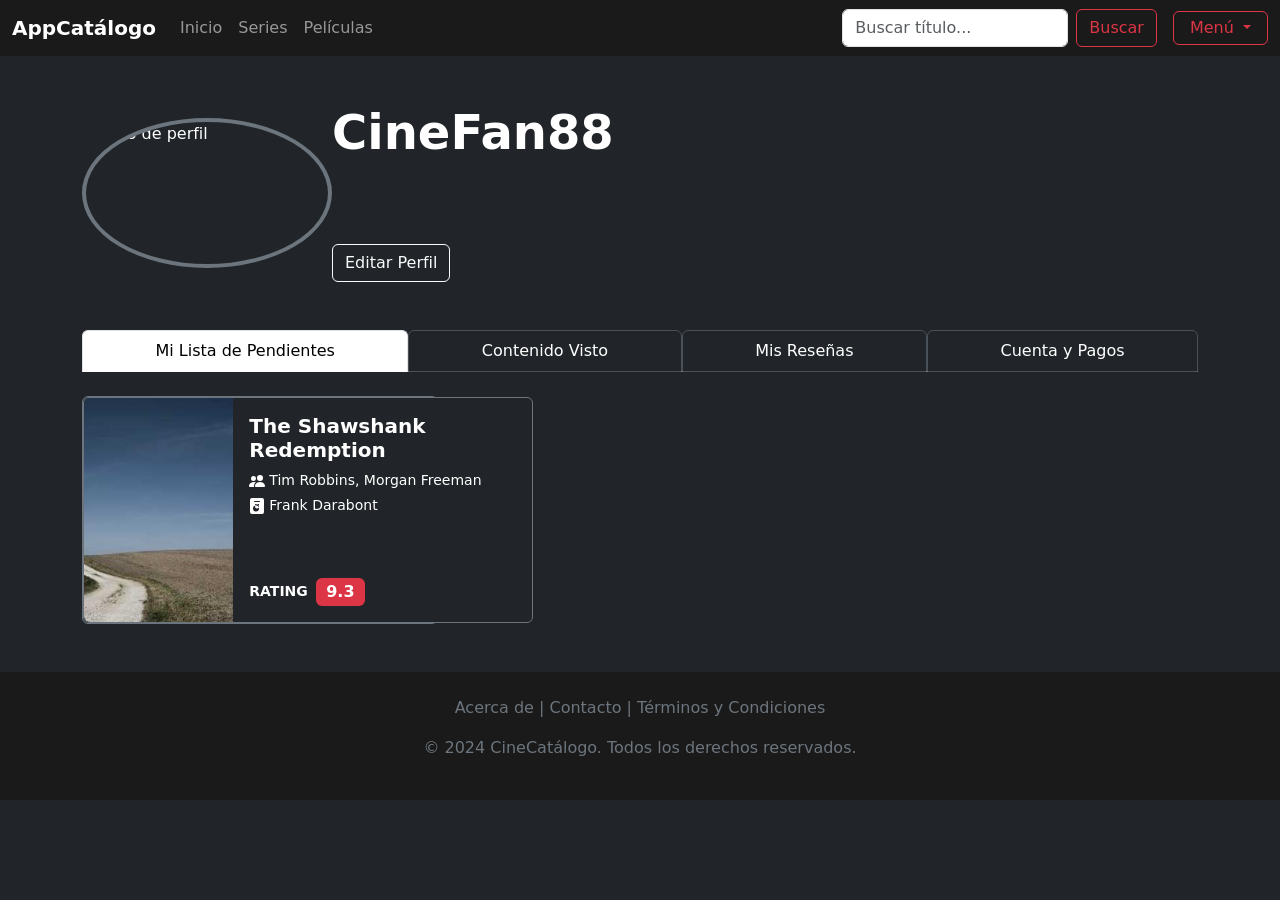
==== usuario.html @ ce1acd7e "fix some issues" ====
<!DOCTYPE html>
<html lang="es">
<head>
    <meta charset="UTF-8">
    <meta name="viewport" content="width=device-width, initial-scale=1.0">
    <title>Mi Perfil - AppCatálogo</title>
    <!-- CSS de Bootstrap 5 y Bootstrap Icons -->
    <link href="https://cdn.jsdelivr.net/npm/bootstrap@5.3.2/dist/css/bootstrap.min.css" rel="stylesheet">
    <link rel="stylesheet" href="https://cdn.jsdelivr.net/npm/bootstrap-icons@1.11.3/font/bootstrap-icons.min.css">
        <style>
        /* Estilo para las pestañas de perfil */
        .nav-tabs .nav-link {
            color: white; /* Texto blanco para pestañas inactivas */
            border-color: #495057; /* Borde gris oscuro */
        }

        /* Estilo para la pestaña activa y al pasar el cursor (hover) */
        .nav-tabs .nav-link.active,
        .nav-tabs .nav-link:hover {
            color: black; /* Texto negro para la pestaña activa o en hover */
            background-color: white; /* Fondo blanco */
            border-color: #dee2e6 #dee2e6 #fff;
        }
    </style>
</head>

<body class="bg-dark text-white">
    <!-- =============================================== -->
    <!-- 1. BARRA DE NAVEGACIÓN (IDÉNTICA AL HOME)       -->
    <!-- =============================================== -->
    <nav class="navbar navbar-expand-lg navbar-dark" style="background-color: #1a1a1a;">
        <div class="container-fluid">
            <a class="navbar-brand fw-bold" href="home.html">AppCatálogo</a>
            <button class="navbar-toggler" type="button" data-bs-toggle="collapse" data-bs-target="#navbarNav">
                <span class="navbar-toggler-icon"></span>
            </button>
            <div class="collapse navbar-collapse" id="navbarNav">
                <ul class="navbar-nav me-auto mb-2 mb-lg-0">
                    <li class="nav-item">
                        <a class="nav-link" href="home.html">Inicio</a>
                    </li>
                    <li class="nav-item">
                        <a class="nav-link" href="#">Series</a>
                    </li>
                    <li class="nav-item">
                        <a class="nav-link" href="#">Películas</a>
                    </li>
                </ul>
                <form class="d-flex" role="search">
                    <input class="form-control me-2" type="search" placeholder="Buscar título..." aria-label="Buscar">
                    <button class="btn btn-outline-danger" type="submit">Buscar</button>
                </form>
                <ul class="navbar-nav ms-lg-3">
                    <li class="nav-item dropdown">
                        <a class="btn btn-outline-danger dropdown-toggle py-1 px-3" href="#" role="button" data-bs-toggle="dropdown" aria-expanded="false">
                            Menú
                        </a>
                        <div class="dropdown-menu dropdown-menu-end bg-dark border-secondary p-2" style="min-width: 250px;">
                            <div class="px-2 py-2">
                                <div class="d-flex align-items-center">
                                    <img src="cover/user.png" class="rounded-circle me-3" alt="Foto de perfil" style="width: 50px; height: 50px;">
                                    <div>
                                        <div class="fw-bold text-white">CineFan88</div>
                                        <div class="small text-muted">cinefan@email.com</div>
                                    </div>
                                </div>
                            </div>
                            <div><hr class="dropdown-divider border-secondary"></div>
                            <div class="px-2 py-1">
                                <a href="user-profile.html" class="btn btn-danger w-100">Ver Perfil</a>
                            </div>
                            <div>
                                <a class="dropdown-item text-white text-center" href="#">Cerrar Sesión</a>
                            </div>
                        </div>
                    </li>
                </ul>
            </div>
        </div>
    </nav>

    <!-- =============================================== -->
    <!-- 2. CONTENIDO PRINCIPAL DEL PERFIL               -->
    <!-- =============================================== -->
    <main class="container my-5">

        <!-- ENCABEZADO DEL PERFIL -->
        <!-- Consulta: db.users.findOne({_id: ...}) para obtener los datos de este bloque. -->
        <header class="d-flex align-items-center mb-5">
            <img src="cover/user.png" class="rounded-circle border border-4 border-secondary " alt="Foto de perfil" style="width: 250px; height: 150px;">
            <div>
                <h1 class="display-5 fw-bold">CineFan88</h1>
                <p class="text-muted fs-5 mb-1">cinefan@email.com</p>
                <p class="text-muted">Miembro desde: 15 de Enero, 2022</p>
                <button class="btn btn-outline-light">Editar Perfil</button>
            </div>
        </header>

    
<!-- SISTEMA DE PESTAÑAS PARA ORGANIZAR EL CONTENIDO -->
        <ul class="nav nav-tabs nav-fill mb-4" id="profileTabs" role="tablist">
            <li class="nav-item" role="presentation">
                <button class="nav-link active" id="watchlist-tab" data-bs-toggle="tab" data-bs-target="#watchlist-pane" type="button" role="tab">Mi Lista de Pendientes</button>
            </li>
            <li class="nav-item" role="presentation">
                <button class="nav-link" id="watched-tab" data-bs-toggle="tab" data-bs-target="#watched-pane" type="button" role="tab">Contenido Visto</button>
            </li>
            <li class="nav-item" role="presentation">
                <button class="nav-link" id="reviews-tab" data-bs-toggle="tab" data-bs-target="#reviews-pane" type="button" role="tab">Mis Reseñas</button>
            </li>
            <li class="nav-item" role="presentation">
                <button class="nav-link" id="payment-tab" data-bs-toggle="tab" data-bs-target="#payment-pane" type="button" role="tab">Cuenta y Pagos</button>
            </li>
        </ul>

  

        <!-- CONTENIDO DE LAS PESTAÑAS -->
        <div class="tab-content" id="profileTabsContent">

            <!-- Pestaña 1: Mi Lista de Pendientes -->
            <!-- Consulta: db.media.find({_id: { $in: user.watchlist }}) -->
            <div class="tab-pane fade show active" id="watchlist-pane" role="tabpanel">
                <div class="row row-cols-1 row-cols-md-2 row-cols-lg-3 g-4">
                    <!-- Ejemplo de item en la lista (se generaría un bucle aquí) -->
                    <div class="col">
                        <div class="card border-secondary bg-dark text-white h-100">
                         <div class="card border-secondary me-3 bg-dark text-white" style="min-width: 450px; max-width: 450px;">
                            <div class="row g-0">
                                <div class="col-md-4">
                                    <a href="#"><img src="cover/image0.jpg" class="img-fluid rounded-start h-100" alt="Póster de The Shawshank Redemption"></a>
                                </div>
                                <div class="col-md-8">
                                    <div class="card-body d-flex flex-column h-100 p-3">
                                        <h5 class="card-title fw-bold">The Shawshank Redemption</h5>
                                        <p class="card-text small text-truncate mb-1"><svg xmlns="http://www.w3.org/2000/svg" width="16" height="16" fill="currentColor" class="bi bi-people-fill me-1" viewBox="0 0 16 16"><path d="M7 14s-1 0-1-1 1-4 5-4 5 3 5 4-1 1-1 1zm4-6a3 3 0 1 0 0-6 3 3 0 0 0 0 6m-5.784 6A2.238 2.238 0 0 1 5 13c0-1.355.68-2.75 1.936-3.72A6.325 6.325 0 0 0 5 9c-4 0-5 3-5 4s1 1 1 1zM4.5 8a2.5 2.5 0 1 0 0-5 2.5 2.5 0 0 0 0 5"/></svg>Tim Robbins, Morgan Freeman</p>
                                        <p class="card-text small text-truncate mb-3"><svg xmlns="http://www.w3.org/2000/svg" width="16" height="16" fill="currentColor" class="bi bi-person-video2 me-1" viewBox="0 0 16 16"><path d="M10 9.055a.5.5 0 0 0 .5.5h4a.5.5 0 0 0 .5-.5v-4a.5.5 0 0 0-.5-.5h-4a.5.5 0 0 0-.5.5z"/><path d="M3 0a2 2 0 0 0-2 2v12a2 2 0 0 0 2 2h10a2 2 0 0 0 2-2V2a2 2 0 0 0-2-2zm2.5 4a.5.5 0 0 1 0-1h5a.5.5 0 0 1 0 1zm.5 2.5a.5.5 0 0 1 .5-.5h4a.5.5 0 0 1 0 1h-4a.5.5 0 0 1-.5-.5m-2 4a3 3 0 1 1 6 0 3 3 0 0 1-6 0m2-2a2 2 0 1 1 4 0 2 2 0 0 1-4 0"/></svg>Frank Darabont</p>
                                        <div class="d-flex align-items-center mt-auto">
                                            <span class="text-white small fw-bold me-2">RATING</span>
                                            <span class="badge bg-danger fs-6">9.3</span>
                                            </div>
                                        </div>
                                    </div>
                                </div>
                            </div>
                        </div>
                    </div>
                    <!-- Fin del item de ejemplo -->
                    <!-- ... más items ... -->
                </div>
            </div>

            <!-- Pestaña 2: Contenido Visto (con sub-pestañas) -->
            <!-- Consulta: db.media.find({_id: { $in: user.watched_list }}) y luego se filtra por 'type' -->
            <div class="tab-pane fade" id="watched-pane" role="tabpanel">
                <ul class="nav nav-pills mb-3" id="watchedSubTabs" role="tablist">
                    <li class="nav-item" role="presentation">
                        <button class="nav-link active" data-bs-toggle="pill" data-bs-target="#watched-movies" type="button">Películas Vistas</button>
                    </li>
                    <li class="nav-item" role="presentation">
                        <button class="nav-link" data-bs-toggle="pill" data-bs-target="#watched-series" type="button">Series Vistas</button>
                    </li>
                </ul>
                <div class="tab-content">
                    <div class="tab-pane fade show active" id="watched-movies">
                    <div class="d-flex flex-nowrap overflow-auto pb-3">
                        <!-- Card 1 -->
                        <div class="card border-secondary me-3 bg-dark text-white" style="min-width: 450px; max-width: 450px;">
                            <div class="row g-0">
                                <div class="col-md-4">
                                    <a href="#"><img src="cover/image0.jpg" class="img-fluid rounded-start h-100" alt="Póster de The Shawshank Redemption"></a>
                                </div>
                                <div class="col-md-8">
                                    <div class="card-body d-flex flex-column h-100 p-3">
                                        <h5 class="card-title fw-bold">The Shawshank Redemption</h5>
                                        <p class="card-text small text-truncate mb-1"><svg xmlns="http://www.w3.org/2000/svg" width="16" height="16" fill="currentColor" class="bi bi-people-fill me-1" viewBox="0 0 16 16"><path d="M7 14s-1 0-1-1 1-4 5-4 5 3 5 4-1 1-1 1zm4-6a3 3 0 1 0 0-6 3 3 0 0 0 0 6m-5.784 6A2.238 2.238 0 0 1 5 13c0-1.355.68-2.75 1.936-3.72A6.325 6.325 0 0 0 5 9c-4 0-5 3-5 4s1 1 1 1zM4.5 8a2.5 2.5 0 1 0 0-5 2.5 2.5 0 0 0 0 5"/></svg>Tim Robbins, Morgan Freeman</p>
                                        <p class="card-text small text-truncate mb-3"><svg xmlns="http://www.w3.org/2000/svg" width="16" height="16" fill="currentColor" class="bi bi-person-video2 me-1" viewBox="0 0 16 16"><path d="M10 9.055a.5.5 0 0 0 .5.5h4a.5.5 0 0 0 .5-.5v-4a.5.5 0 0 0-.5-.5h-4a.5.5 0 0 0-.5.5z"/><path d="M3 0a2 2 0 0 0-2 2v12a2 2 0 0 0 2 2h10a2 2 0 0 0 2-2V2a2 2 0 0 0-2-2zm2.5 4a.5.5 0 0 1 0-1h5a.5.5 0 0 1 0 1zm.5 2.5a.5.5 0 0 1 .5-.5h4a.5.5 0 0 1 0 1h-4a.5.5 0 0 1-.5-.5m-2 4a3 3 0 1 1 6 0 3 3 0 0 1-6 0m2-2a2 2 0 1 1 4 0 2 2 0 0 1-4 0"/></svg>Frank Darabont</p>
                                        <div class="d-flex align-items-center mt-auto">
                                            <span class="text-white small fw-bold me-2">RATING</span>
                                            <span class="badge bg-danger fs-6">9.3</span>
                                        </div>
                                    </div>
                                </div>
                            </div>
                        </div>

                        <!-- Card 2 -->
                        <div class="card border-secondary me-3 bg-dark text-white" style="min-width: 450px; max-width: 450px;">
                            <div class="row g-0">
                                <div class="col-md-4">
                                    <a href="#"><img src="cover/image1.jpg" class="img-fluid rounded-start h-100" alt="Póster de The Godfather"></a>
                                </div>
                                <div class="col-md-8">
                                    <div class="card-body d-flex flex-column h-100 p-3">
                                        <h5 class="card-title fw-bold">The Godfather</h5>
                                        <p class="card-text small text-truncate mb-1"><svg xmlns="http://www.w3.org/2000/svg" width="16" height="16" fill="currentColor" class="bi bi-people-fill me-1" viewBox="0 0 16 16"><path d="M7 14s-1 0-1-1 1-4 5-4 5 3 5 4-1 1-1 1zm4-6a3 3 0 1 0 0-6 3 3 0 0 0 0 6m-5.784 6A2.238 2.238 0 0 1 5 13c0-1.355.68-2.75 1.936-3.72A6.325 6.325 0 0 0 5 9c-4 0-5 3-5 4s1 1 1 1zM4.5 8a2.5 2.5 0 1 0 0-5 2.5 2.5 0 0 0 0 5"/></svg>Marlon Brando, Al Pacino</p>
                                        <p class="card-text small text-truncate mb-3"><svg xmlns="http://www.w3.org/2000/svg" width="16" height="16" fill="currentColor" class="bi bi-person-video2 me-1" viewBox="0 0 16 16"><path d="M10 9.055a.5.5 0 0 0 .5.5h4a.5.5 0 0 0 .5-.5v-4a.5.5 0 0 0-.5-.5h-4a.5.5 0 0 0-.5.5z"/><path d="M3 0a2 2 0 0 0-2 2v12a2 2 0 0 0 2 2h10a2 2 0 0 0 2-2V2a2 2 0 0 0-2-2zm2.5 4a.5.5 0 0 1 0-1h5a.5.5 0 0 1 0 1zm.5 2.5a.5.5 0 0 1 .5-.5h4a.5.5 0 0 1 0 1h-4a.5.5 0 0 1-.5-.5m-2 4a3 3 0 1 1 6 0 3 3 0 0 1-6 0m2-2a2 2 0 1 1 4 0 2 2 0 0 1-4 0"/></svg>Francis Ford Coppola</p>
                                        <div class="d-flex align-items-center mt-auto">
                                            <span class="text-white small fw-bold me-2">RATING</span>
                                            <span class="badge bg-danger fs-6">9.2</span>
                                        </div>
                                    </div>
                                </div>
                            </div>
                        </div>
                    </div>
                    </div>
                    <div class="tab-pane fade" id="watched-series">
                        <div class="d-flex flex-nowrap overflow-auto pb-3">
                            <!-- Card 1 -->
                            <div class="card border-secondary me-3 bg-dark text-white" style="min-width: 450px; max-width: 450px;">
                                <div class="row g-0">
                                    <div class="col-md-4">
                                        <a href="#"><img src="cover/image0.jpg" class="img-fluid rounded-start h-100" alt="Póster de The Shawshank Redemption"></a>
                                    </div>
                                    <div class="col-md-8">
                                        <div class="card-body d-flex flex-column h-100 p-3">
                                            <h5 class="card-title fw-bold">The Shawshank Redemption</h5>
                                            <p class="card-text small text-truncate mb-1"><svg xmlns="http://www.w3.org/2000/svg" width="16" height="16" fill="currentColor" class="bi bi-people-fill me-1" viewBox="0 0 16 16"><path d="M7 14s-1 0-1-1 1-4 5-4 5 3 5 4-1 1-1 1zm4-6a3 3 0 1 0 0-6 3 3 0 0 0 0 6m-5.784 6A2.238 2.238 0 0 1 5 13c0-1.355.68-2.75 1.936-3.72A6.325 6.325 0 0 0 5 9c-4 0-5 3-5 4s1 1 1 1zM4.5 8a2.5 2.5 0 1 0 0-5 2.5 2.5 0 0 0 0 5"/></svg>Tim Robbins, Morgan Freeman</p>
                                            <p class="card-text small text-truncate mb-3"><svg xmlns="http://www.w3.org/2000/svg" width="16" height="16" fill="currentColor" class="bi bi-person-video2 me-1" viewBox="0 0 16 16"><path d="M10 9.055a.5.5 0 0 0 .5.5h4a.5.5 0 0 0 .5-.5v-4a.5.5 0 0 0-.5-.5h-4a.5.5 0 0 0-.5.5z"/><path d="M3 0a2 2 0 0 0-2 2v12a2 2 0 0 0 2 2h10a2 2 0 0 0 2-2V2a2 2 0 0 0-2-2zm2.5 4a.5.5 0 0 1 0-1h5a.5.5 0 0 1 0 1zm.5 2.5a.5.5 0 0 1 .5-.5h4a.5.5 0 0 1 0 1h-4a.5.5 0 0 1-.5-.5m-2 4a3 3 0 1 1 6 0 3 3 0 0 1-6 0m2-2a2 2 0 1 1 4 0 2 2 0 0 1-4 0"/></svg>Frank Darabont</p>
                                            <div class="d-flex align-items-center mt-auto">
                                                <span class="text-white small fw-bold me-2">RATING</span>
                                                <span class="badge bg-danger fs-6">9.3</span>
                                            </div>
                                        </div>
                                    </div>
                                </div>
                            </div>

                            <!-- Card 2 -->
                            <div class="card border-secondary me-3 bg-dark text-white" style="min-width: 450px; max-width: 450px;">
                                <div class="row g-0">
                                    <div class="col-md-4">
                                        <a href="#"><img src="cover/image1.jpg" class="img-fluid rounded-start h-100" alt="Póster de The Godfather"></a>
                                    </div>
                                    <div class="col-md-8">
                                        <div class="card-body d-flex flex-column h-100 p-3">
                                            <h5 class="card-title fw-bold">The Godfather</h5>
                                            <p class="card-text small text-truncate mb-1"><svg xmlns="http://www.w3.org/2000/svg" width="16" height="16" fill="currentColor" class="bi bi-people-fill me-1" viewBox="0 0 16 16"><path d="M7 14s-1 0-1-1 1-4 5-4 5 3 5 4-1 1-1 1zm4-6a3 3 0 1 0 0-6 3 3 0 0 0 0 6m-5.784 6A2.238 2.238 0 0 1 5 13c0-1.355.68-2.75 1.936-3.72A6.325 6.325 0 0 0 5 9c-4 0-5 3-5 4s1 1 1 1zM4.5 8a2.5 2.5 0 1 0 0-5 2.5 2.5 0 0 0 0 5"/></svg>Marlon Brando, Al Pacino</p>
                                            <p class="card-text small text-truncate mb-3"><svg xmlns="http://www.w3.org/2000/svg" width="16" height="16" fill="currentColor" class="bi bi-person-video2 me-1" viewBox="0 0 16 16"><path d="M10 9.055a.5.5 0 0 0 .5.5h4a.5.5 0 0 0 .5-.5v-4a.5.5 0 0 0-.5-.5h-4a.5.5 0 0 0-.5.5z"/><path d="M3 0a2 2 0 0 0-2 2v12a2 2 0 0 0 2 2h10a2 2 0 0 0 2-2V2a2 2 0 0 0-2-2zm2.5 4a.5.5 0 0 1 0-1h5a.5.5 0 0 1 0 1zm.5 2.5a.5.5 0 0 1 .5-.5h4a.5.5 0 0 1 0 1h-4a.5.5 0 0 1-.5-.5m-2 4a3 3 0 1 1 6 0 3 3 0 0 1-6 0m2-2a2 2 0 1 1 4 0 2 2 0 0 1-4 0"/></svg>Francis Ford Coppola</p>
                                            <div class="d-flex align-items-center mt-auto">
                                                <span class="text-white small fw-bold me-2">RATING</span>
                                                <span class="badge bg-danger fs-6">9.2</span>
                                            </div>
                                        </div>
                                    </div>
                                </div>
                            </div>
                        </div>
                    </div>
                </div>
            </div>

            <!-- Pestaña 3: Mis Reseñas -->
            <!-- Consulta: db.reviews.find({ user_id: ... }) -->
            <div class="tab-pane fade" id="reviews-pane" role="tabpanel">
                <!-- Ejemplo de reseña -->
                <div class="card bg-secondary bg-opacity-25 border-secondary mb-3">
                    <div class="card-header d-flex justify-content-between">
                        <span class="fw-bold">Inception</span>
                        <small class="text-muted">Hace 2 semanas</small>
                    </div>
                    <div class="card-body">
                        <blockquote class="blockquote mb-0">
                            <p>"Una obra maestra visual y narrativa. La complejidad de la trama te mantiene al borde del asiento."</p>
                            <footer class="blockquote-footer text-end">Tu calificación: <cite class="text-danger fw-bold">9.0 / 10</cite></footer>
                        </blockquote>
                    </div>
                </div>
                <!-- Fin de reseña de ejemplo -->
                <!-- ... más reseñas ... -->
            </div>

            <!-- Pestaña 4: Cuenta y Pagos -->
            <!-- Consulta: db.users.findOne({_id: ...}) para obtener los datos de esta sección. -->
            <div class="tab-pane fade" id="payment-pane" role="tabpanel">
                <div class="row">
                    <div class="col-md-6">
                        <h4>Información Personal</h4>
                        <ul class="list-group list-group-flush">
                            <li class="list-group-item bg-transparent text-white"><strong>Usuario:</strong> CineFan88</li>
                            <li class="list-group-item bg-transparent text-white"><strong>Email:</strong> cinefan@email.com</li>
                            <li class="list-group-item bg-transparent text-white"><strong>Tipo de Plan:</strong> Premium Anual</li>
                        </ul>
                        <button class="btn btn-outline-light mt-3">Cambiar Contraseña</button>
                    </div>
                    <div class="col-md-6 mt-4 mt-md-0">
                        <h4>Métodos de Pago</h4>
                        <div class="card bg-secondary bg-opacity-25 border-secondary">
                            <div class="card-body d-flex justify-content-between align-items-center">
                                <div>
                                    <i class="bi bi-credit-card-2-front-fill fs-2 me-3"></i>
                                    <span>Visa terminada en <strong>1234</strong></span>
                                </div>
                                <a href="#" class="btn btn-sm btn-outline-secondary">Eliminar</a>
                            </div>
                        </div>
                        <button class="btn btn-danger mt-3">Añadir Método de Pago</button>
                    </div>
                </div>
            </div>

        </div>
    </main>

    <!-- =============================================== -->
    <!-- 5. PIE DE PÁGINA (IDÉNTICO AL HOME)             -->
    <!-- =============================================== -->
    <footer class="py-4 mt-5" style="background-color: #1a1a1a;">
        <div class="container text-center text-secondary">
            <p><a href="#" class="text-secondary text-decoration-none">Acerca de</a> | <a href="#" class="text-secondary text-decoration-none">Contacto</a> | <a href="#" class="text-secondary text-decoration-none">Términos y Condiciones</a></p>
            <p>&copy; 2024 CineCatálogo. Todos los derechos reservados.</p>
        </div>
    </footer>

    <!-- JavaScript de Bootstrap 5 -->
    <script src="https://cdn.jsdelivr.net/npm/bootstrap@5.3.2/dist/js/bootstrap.bundle.min.js"></script>
</body>
</html>
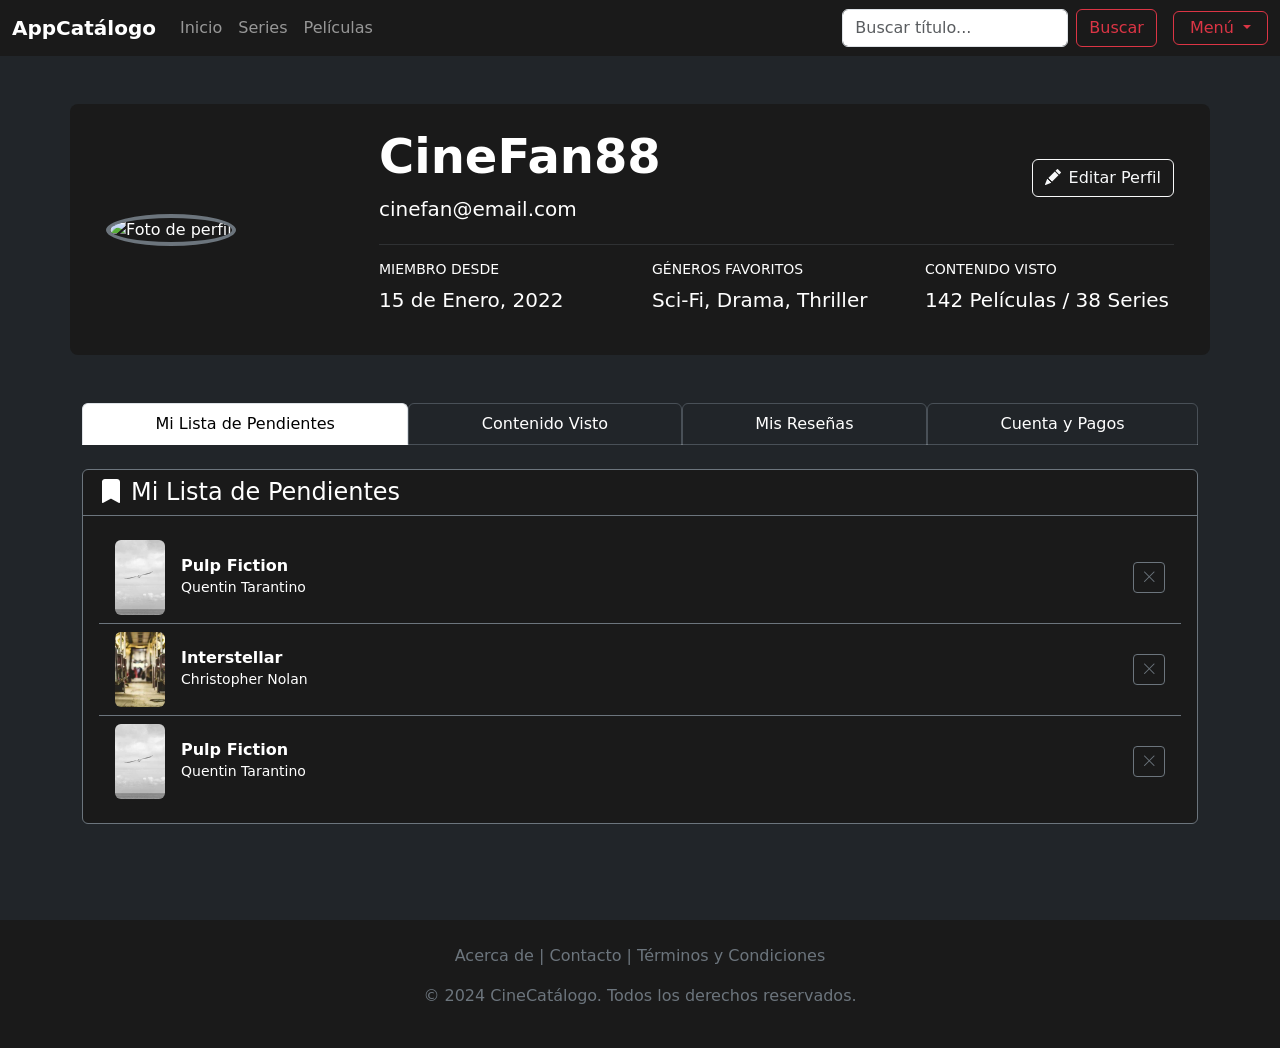
==== commit bea8d88d: "fix usuarios and home views" ====
--- a/usuario.html
+++ b/usuario.html
@@ -7,27 +7,26 @@
     <!-- CSS de Bootstrap 5 y Bootstrap Icons -->
     <link href="https://cdn.jsdelivr.net/npm/bootstrap@5.3.2/dist/css/bootstrap.min.css" rel="stylesheet">
     <link rel="stylesheet" href="https://cdn.jsdelivr.net/npm/bootstrap-icons@1.11.3/font/bootstrap-icons.min.css">
-        <style>
+    <style>
         /* Estilo para las pestañas de perfil */
-        .nav-tabs .nav-link {
-            color: white; /* Texto blanco para pestañas inactivas */
-            border-color: #495057; /* Borde gris oscuro */
+        .nav-tabs .nav-link { color: white; border-color: #495057; }
+        .nav-tabs .nav-link.active, .nav-tabs .nav-link:hover { color: black; background-color: white; border-color: #dee2e6 #dee2e6 #fff; }
+
+        /* Solución para el Footer pegajoso */
+        body {
+            display: flex;
+            flex-direction: column;
+            min-height: 100vh; /* El body ocupa al menos el 100% de la altura de la pantalla */
         }
-
-        /* Estilo para la pestaña activa y al pasar el cursor (hover) */
-        .nav-tabs .nav-link.active,
-        .nav-tabs .nav-link:hover {
-            color: black; /* Texto negro para la pestaña activa o en hover */
-            background-color: white; /* Fondo blanco */
-            border-color: #dee2e6 #dee2e6 #fff;
+        main {
+            flex: 1; /* El contenido principal se expande para empujar el footer hacia abajo */
         }
     </style>
 </head>
 
 <body class="bg-dark text-white">
-    <!-- =============================================== -->
-    <!-- 1. BARRA DE NAVEGACIÓN (IDÉNTICA AL HOME)       -->
-    <!-- =============================================== -->
+
+    <!-- BARRA DE NAVEGACIÓN -->
     <nav class="navbar navbar-expand-lg navbar-dark" style="background-color: #1a1a1a;">
         <div class="container-fluid">
             <a class="navbar-brand fw-bold" href="home.html">AppCatálogo</a>
@@ -36,15 +35,9 @@
             </button>
             <div class="collapse navbar-collapse" id="navbarNav">
                 <ul class="navbar-nav me-auto mb-2 mb-lg-0">
-                    <li class="nav-item">
-                        <a class="nav-link" href="home.html">Inicio</a>
-                    </li>
-                    <li class="nav-item">
-                        <a class="nav-link" href="#">Series</a>
-                    </li>
-                    <li class="nav-item">
-                        <a class="nav-link" href="#">Películas</a>
-                    </li>
+                    <li class="nav-item"><a class="nav-link" href="home.html">Inicio</a></li>
+                    <li class="nav-item"><a class="nav-link" href="#">Series</a></li>
+                    <li class="nav-item"><a class="nav-link" href="#">Películas</a></li>
                 </ul>
                 <form class="d-flex" role="search">
                     <input class="form-control me-2" type="search" placeholder="Buscar título..." aria-label="Buscar">
@@ -58,10 +51,10 @@
                         <div class="dropdown-menu dropdown-menu-end bg-dark border-secondary p-2" style="min-width: 250px;">
                             <div class="px-2 py-2">
                                 <div class="d-flex align-items-center">
-                                    <img src="cover/user.png" class="rounded-circle me-3" alt="Foto de perfil" style="width: 50px; height: 50px;">
+                                    <img src="https://ui-avatars.com/api/?name=CineFan88&background=dc3545&color=fff&size=50" class="rounded-circle me-3" alt="Foto de perfil">
                                     <div>
                                         <div class="fw-bold text-white">CineFan88</div>
-                                        <div class="small text-muted">cinefan@email.com</div>
+                                        <div class="small text-white">cinefan@email.com</div>
                                     </div>
                                 </div>
                             </div>
@@ -78,6 +71,7 @@
             </div>
         </div>
     </nav>
+
 
     <!-- =============================================== -->
     <!-- 2. CONTENIDO PRINCIPAL DEL PERFIL               -->
@@ -86,13 +80,41 @@
 
         <!-- ENCABEZADO DEL PERFIL -->
         <!-- Consulta: db.users.findOne({_id: ...}) para obtener los datos de este bloque. -->
-        <header class="d-flex align-items-center mb-5">
-            <img src="cover/user.png" class="rounded-circle border border-4 border-secondary " alt="Foto de perfil" style="width: 250px; height: 150px;">
-            <div>
-                <h1 class="display-5 fw-bold">CineFan88</h1>
-                <p class="text-muted fs-5 mb-1">cinefan@email.com</p>
-                <p class="text-muted">Miembro desde: 15 de Enero, 2022</p>
-                <button class="btn btn-outline-light">Editar Perfil</button>
+        <header class="row align-items-center mb-5 p-4 rounded-3" style="background-color: #1a1a1a;">
+            <!-- Columna de la Imagen de Perfil -->
+            <div class="col-md-3 text-center text-md-start">
+                <img src="https://ui-avatars.com/api/?name=CineFan88&background=dc3545&color=fff&size=150" class="rounded-circle border border-4 border-secondary" alt="Foto de perfil">
+            </div>
+
+            <!-- Columna de la Información del Usuario -->
+            <div class="col-md-9">
+                <div class="d-flex flex-column flex-md-row align-items-center justify-content-between">
+                    <div>
+                        <h1 class="display-5 fw-bold text-white">CineFan88</h1>
+                        <p class="text-white fs-5 mb-1">cinefan@email.com</p>
+                    </div>
+                    <button class="btn btn-outline-light mt-3 mt-md-0">
+                        <i class="bi bi-pencil-fill me-2"></i>Editar Perfil
+                    </button>
+                </div>
+                
+                <hr class="border-secondary">
+
+                <!-- Fila de Datos Adicionales -->
+                <div class="row text-center text-md-start">
+                    <div class="col-md-4">
+                        <h6 class="text-white text-uppercase small">Miembro desde</h6>
+                        <p class="fs-5 text-white">15 de Enero, 2022</p>
+                    </div>
+                    <div class="col-md-4">
+                        <h6 class="text-white text-uppercase small">Géneros Favoritos</h6>
+                        <p class="fs-5 text-white">Sci-Fi, Drama, Thriller</p>
+                    </div>
+                    <div class="col-md-4">
+                        <h6 class="text-white text-uppercase small">Contenido Visto</h6>
+                        <p class="fs-5 text-white">142 Películas / 38 Series</p>
+                    </div>
+                </div>
             </div>
         </header>
 
@@ -115,192 +137,258 @@
 
   
 
-        <!-- CONTENIDO DE LAS PESTAÑAS -->
+        <!-- =============================================== -->
+        <!-- 3. CONTENIDO DE LAS PESTAÑAS - REDISEÑADO     -->
+        <!-- =============================================== -->
         <div class="tab-content" id="profileTabsContent">
 
             <!-- Pestaña 1: Mi Lista de Pendientes -->
-            <!-- Consulta: db.media.find({_id: { $in: user.watchlist }}) -->
             <div class="tab-pane fade show active" id="watchlist-pane" role="tabpanel">
-                <div class="row row-cols-1 row-cols-md-2 row-cols-lg-3 g-4">
-                    <!-- Ejemplo de item en la lista (se generaría un bucle aquí) -->
-                    <div class="col">
-                        <div class="card border-secondary bg-dark text-white h-100">
-                         <div class="card border-secondary me-3 bg-dark text-white" style="min-width: 450px; max-width: 450px;">
-                            <div class="row g-0">
-                                <div class="col-md-4">
-                                    <a href="#"><img src="cover/image0.jpg" class="img-fluid rounded-start h-100" alt="Póster de The Shawshank Redemption"></a>
-                                </div>
-                                <div class="col-md-8">
-                                    <div class="card-body d-flex flex-column h-100 p-3">
-                                        <h5 class="card-title fw-bold">The Shawshank Redemption</h5>
-                                        <p class="card-text small text-truncate mb-1"><svg xmlns="http://www.w3.org/2000/svg" width="16" height="16" fill="currentColor" class="bi bi-people-fill me-1" viewBox="0 0 16 16"><path d="M7 14s-1 0-1-1 1-4 5-4 5 3 5 4-1 1-1 1zm4-6a3 3 0 1 0 0-6 3 3 0 0 0 0 6m-5.784 6A2.238 2.238 0 0 1 5 13c0-1.355.68-2.75 1.936-3.72A6.325 6.325 0 0 0 5 9c-4 0-5 3-5 4s1 1 1 1zM4.5 8a2.5 2.5 0 1 0 0-5 2.5 2.5 0 0 0 0 5"/></svg>Tim Robbins, Morgan Freeman</p>
-                                        <p class="card-text small text-truncate mb-3"><svg xmlns="http://www.w3.org/2000/svg" width="16" height="16" fill="currentColor" class="bi bi-person-video2 me-1" viewBox="0 0 16 16"><path d="M10 9.055a.5.5 0 0 0 .5.5h4a.5.5 0 0 0 .5-.5v-4a.5.5 0 0 0-.5-.5h-4a.5.5 0 0 0-.5.5z"/><path d="M3 0a2 2 0 0 0-2 2v12a2 2 0 0 0 2 2h10a2 2 0 0 0 2-2V2a2 2 0 0 0-2-2zm2.5 4a.5.5 0 0 1 0-1h5a.5.5 0 0 1 0 1zm.5 2.5a.5.5 0 0 1 .5-.5h4a.5.5 0 0 1 0 1h-4a.5.5 0 0 1-.5-.5m-2 4a3 3 0 1 1 6 0 3 3 0 0 1-6 0m2-2a2 2 0 1 1 4 0 2 2 0 0 1-4 0"/></svg>Frank Darabont</p>
-                                        <div class="d-flex align-items-center mt-auto">
-                                            <span class="text-white small fw-bold me-2">RATING</span>
-                                            <span class="badge bg-danger fs-6">9.3</span>
+                <div class="card border-secondary" style="background-color: #1a1a1a;">
+                    <div class="card-header bg-transparent border-secondary">
+                        <h4 class="mb-0 text-white"><i class="bi bi-bookmark-fill me-2"></i>Mi Lista de Pendientes</h4>
+                    </div>
+                    <div class="card-body">
+                        <ul class="list-group list-group-flush">
+                            <!-- Ejemplo de item 1 -->
+                            <li class="list-group-item bg-transparent text-white border-secondary d-flex justify-content-between align-items-center">
+                                <div class="d-flex align-items-center">
+                                    <img src="cover/image3.jpg" alt="Pulp Fiction" style="width: 50px; height: 75px;" class="rounded me-3">
+                                    <div>
+                                        <h6 class="fw-bold mb-0">Pulp Fiction</h6>
+                                        <small class="text-white">Quentin Tarantino</small>
+                                    </div>
+                                </div>
+                                <button class="btn btn-sm btn-outline-secondary"><i class="bi bi-x-lg"></i></button>
+                            </li>
+                            <!-- Ejemplo de item 2 -->
+                            <li class="list-group-item bg-transparent text-white border-secondary d-flex justify-content-between align-items-center">
+                                <div class="d-flex align-items-center">
+                                    <img src="cover/image8.jpg" alt="Interstellar" style="width: 50px; height: 75px;" class="rounded me-3">
+                                    <div>
+                                        <h6 class="fw-bold mb-0">Interstellar</h6>
+                                        <small class="text-white">Christopher Nolan</small>
+                                    </div>
+                                </div>
+                                <button class="btn btn-sm btn-outline-secondary"><i class="bi bi-x-lg"></i></button>
+                            </li>
+                            <!-- Ejemplo de item 1 -->
+                            <li class="list-group-item bg-transparent text-white border-secondary d-flex justify-content-between align-items-center">
+                                <div class="d-flex align-items-center">
+                                    <img src="cover/image3.jpg" alt="Pulp Fiction" style="width: 50px; height: 75px;" class="rounded me-3">
+                                    <div>
+                                        <h6 class="fw-bold mb-0">Pulp Fiction</h6>
+                                        <small class="text-white">Quentin Tarantino</small>
+                                    </div>
+                                </div>
+                                <button class="btn btn-sm btn-outline-secondary"><i class="bi bi-x-lg"></i></button>
+                            </li> 
+                        </ul>
+                    </div>
+                </div>
+            </div>
+
+            <!-- Pestaña 2: Contenido Visto -->
+            <div class="tab-pane fade" id="watched-pane" role="tabpanel">
+                <div class="card border-secondary" style="background-color: #1a1a1a;">
+                    <div class="card-header bg-transparent border-secondary">
+                        <h4 class="mb-0 text-white"><i class="bi bi-check-circle-fill me-2"></i>Contenido Visto</h4>
+                    </div>
+                    <div class="card-body">
+                        <ul class="nav nav-pills mb-3" id="watchedSubTabs" role="tablist">
+                            <li class="nav-item" role="presentation">
+                                <button class="nav-link active" data-bs-toggle="pill" data-bs-target="#watched-movies" type="button">Películas Vistas (142)</button>
+                            </li>
+                            <li class="nav-item" role="presentation">
+                                <button class="nav-link" data-bs-toggle="pill" data-bs-target="#watched-series" type="button">Series Vistas (38)</button>
+                            </li>
+                        </ul>
+                        <div class="tab-content">
+                            <div class="tab-pane fade show active" id="watched-movies">
+                                <ul class="list-group list-group-flush">
+                                    <!-- Ejemplo Película Vista -->
+                                    <li class="list-group-item bg-transparent text-white border-secondary d-flex justify-content-between align-items-center">
+                                        <div class="d-flex align-items-center">
+                                            <img src="cover/image2.jpg" alt="The Dark Knight" style="width: 50px; height: 75px;" class="rounded me-3">
+                                            <div>
+                                                <h6 class="fw-bold mb-0">The Dark Knight</h6>
+                                                <small class="text-white">Visto el 10 de Octubre, 2023</small>
                                             </div>
                                         </div>
-                                    </div>
-                                </div>
-                            </div>
-                        </div>
-                    </div>
-                    <!-- Fin del item de ejemplo -->
-                    <!-- ... más items ... -->
-                </div>
-            </div>
-
-            <!-- Pestaña 2: Contenido Visto (con sub-pestañas) -->
-            <!-- Consulta: db.media.find({_id: { $in: user.watched_list }}) y luego se filtra por 'type' -->
-            <div class="tab-pane fade" id="watched-pane" role="tabpanel">
-                <ul class="nav nav-pills mb-3" id="watchedSubTabs" role="tablist">
-                    <li class="nav-item" role="presentation">
-                        <button class="nav-link active" data-bs-toggle="pill" data-bs-target="#watched-movies" type="button">Películas Vistas</button>
-                    </li>
-                    <li class="nav-item" role="presentation">
-                        <button class="nav-link" data-bs-toggle="pill" data-bs-target="#watched-series" type="button">Series Vistas</button>
-                    </li>
-                </ul>
-                <div class="tab-content">
-                    <div class="tab-pane fade show active" id="watched-movies">
-                    <div class="d-flex flex-nowrap overflow-auto pb-3">
-                        <!-- Card 1 -->
-                        <div class="card border-secondary me-3 bg-dark text-white" style="min-width: 450px; max-width: 450px;">
-                            <div class="row g-0">
-                                <div class="col-md-4">
-                                    <a href="#"><img src="cover/image0.jpg" class="img-fluid rounded-start h-100" alt="Póster de The Shawshank Redemption"></a>
-                                </div>
-                                <div class="col-md-8">
-                                    <div class="card-body d-flex flex-column h-100 p-3">
-                                        <h5 class="card-title fw-bold">The Shawshank Redemption</h5>
-                                        <p class="card-text small text-truncate mb-1"><svg xmlns="http://www.w3.org/2000/svg" width="16" height="16" fill="currentColor" class="bi bi-people-fill me-1" viewBox="0 0 16 16"><path d="M7 14s-1 0-1-1 1-4 5-4 5 3 5 4-1 1-1 1zm4-6a3 3 0 1 0 0-6 3 3 0 0 0 0 6m-5.784 6A2.238 2.238 0 0 1 5 13c0-1.355.68-2.75 1.936-3.72A6.325 6.325 0 0 0 5 9c-4 0-5 3-5 4s1 1 1 1zM4.5 8a2.5 2.5 0 1 0 0-5 2.5 2.5 0 0 0 0 5"/></svg>Tim Robbins, Morgan Freeman</p>
-                                        <p class="card-text small text-truncate mb-3"><svg xmlns="http://www.w3.org/2000/svg" width="16" height="16" fill="currentColor" class="bi bi-person-video2 me-1" viewBox="0 0 16 16"><path d="M10 9.055a.5.5 0 0 0 .5.5h4a.5.5 0 0 0 .5-.5v-4a.5.5 0 0 0-.5-.5h-4a.5.5 0 0 0-.5.5z"/><path d="M3 0a2 2 0 0 0-2 2v12a2 2 0 0 0 2 2h10a2 2 0 0 0 2-2V2a2 2 0 0 0-2-2zm2.5 4a.5.5 0 0 1 0-1h5a.5.5 0 0 1 0 1zm.5 2.5a.5.5 0 0 1 .5-.5h4a.5.5 0 0 1 0 1h-4a.5.5 0 0 1-.5-.5m-2 4a3 3 0 1 1 6 0 3 3 0 0 1-6 0m2-2a2 2 0 1 1 4 0 2 2 0 0 1-4 0"/></svg>Frank Darabont</p>
-                                        <div class="d-flex align-items-center mt-auto">
-                                            <span class="text-white small fw-bold me-2">RATING</span>
-                                            <span class="badge bg-danger fs-6">9.3</span>
-                                        </div>
-                                    </div>
-                                </div>
-                            </div>
-                        </div>
-
-                        <!-- Card 2 -->
-                        <div class="card border-secondary me-3 bg-dark text-white" style="min-width: 450px; max-width: 450px;">
-                            <div class="row g-0">
-                                <div class="col-md-4">
-                                    <a href="#"><img src="cover/image1.jpg" class="img-fluid rounded-start h-100" alt="Póster de The Godfather"></a>
-                                </div>
-                                <div class="col-md-8">
-                                    <div class="card-body d-flex flex-column h-100 p-3">
-                                        <h5 class="card-title fw-bold">The Godfather</h5>
-                                        <p class="card-text small text-truncate mb-1"><svg xmlns="http://www.w3.org/2000/svg" width="16" height="16" fill="currentColor" class="bi bi-people-fill me-1" viewBox="0 0 16 16"><path d="M7 14s-1 0-1-1 1-4 5-4 5 3 5 4-1 1-1 1zm4-6a3 3 0 1 0 0-6 3 3 0 0 0 0 6m-5.784 6A2.238 2.238 0 0 1 5 13c0-1.355.68-2.75 1.936-3.72A6.325 6.325 0 0 0 5 9c-4 0-5 3-5 4s1 1 1 1zM4.5 8a2.5 2.5 0 1 0 0-5 2.5 2.5 0 0 0 0 5"/></svg>Marlon Brando, Al Pacino</p>
-                                        <p class="card-text small text-truncate mb-3"><svg xmlns="http://www.w3.org/2000/svg" width="16" height="16" fill="currentColor" class="bi bi-person-video2 me-1" viewBox="0 0 16 16"><path d="M10 9.055a.5.5 0 0 0 .5.5h4a.5.5 0 0 0 .5-.5v-4a.5.5 0 0 0-.5-.5h-4a.5.5 0 0 0-.5.5z"/><path d="M3 0a2 2 0 0 0-2 2v12a2 2 0 0 0 2 2h10a2 2 0 0 0 2-2V2a2 2 0 0 0-2-2zm2.5 4a.5.5 0 0 1 0-1h5a.5.5 0 0 1 0 1zm.5 2.5a.5.5 0 0 1 .5-.5h4a.5.5 0 0 1 0 1h-4a.5.5 0 0 1-.5-.5m-2 4a3 3 0 1 1 6 0 3 3 0 0 1-6 0m2-2a2 2 0 1 1 4 0 2 2 0 0 1-4 0"/></svg>Francis Ford Coppola</p>
-                                        <div class="d-flex align-items-center mt-auto">
-                                            <span class="text-white small fw-bold me-2">RATING</span>
-                                            <span class="badge bg-danger fs-6">9.2</span>
-                                        </div>
-                                    </div>
-                                </div>
-                            </div>
-                        </div>
-                    </div>
-                    </div>
-                    <div class="tab-pane fade" id="watched-series">
-                        <div class="d-flex flex-nowrap overflow-auto pb-3">
-                            <!-- Card 1 -->
-                            <div class="card border-secondary me-3 bg-dark text-white" style="min-width: 450px; max-width: 450px;">
-                                <div class="row g-0">
-                                    <div class="col-md-4">
-                                        <a href="#"><img src="cover/image0.jpg" class="img-fluid rounded-start h-100" alt="Póster de The Shawshank Redemption"></a>
-                                    </div>
-                                    <div class="col-md-8">
-                                        <div class="card-body d-flex flex-column h-100 p-3">
-                                            <h5 class="card-title fw-bold">The Shawshank Redemption</h5>
-                                            <p class="card-text small text-truncate mb-1"><svg xmlns="http://www.w3.org/2000/svg" width="16" height="16" fill="currentColor" class="bi bi-people-fill me-1" viewBox="0 0 16 16"><path d="M7 14s-1 0-1-1 1-4 5-4 5 3 5 4-1 1-1 1zm4-6a3 3 0 1 0 0-6 3 3 0 0 0 0 6m-5.784 6A2.238 2.238 0 0 1 5 13c0-1.355.68-2.75 1.936-3.72A6.325 6.325 0 0 0 5 9c-4 0-5 3-5 4s1 1 1 1zM4.5 8a2.5 2.5 0 1 0 0-5 2.5 2.5 0 0 0 0 5"/></svg>Tim Robbins, Morgan Freeman</p>
-                                            <p class="card-text small text-truncate mb-3"><svg xmlns="http://www.w3.org/2000/svg" width="16" height="16" fill="currentColor" class="bi bi-person-video2 me-1" viewBox="0 0 16 16"><path d="M10 9.055a.5.5 0 0 0 .5.5h4a.5.5 0 0 0 .5-.5v-4a.5.5 0 0 0-.5-.5h-4a.5.5 0 0 0-.5.5z"/><path d="M3 0a2 2 0 0 0-2 2v12a2 2 0 0 0 2 2h10a2 2 0 0 0 2-2V2a2 2 0 0 0-2-2zm2.5 4a.5.5 0 0 1 0-1h5a.5.5 0 0 1 0 1zm.5 2.5a.5.5 0 0 1 .5-.5h4a.5.5 0 0 1 0 1h-4a.5.5 0 0 1-.5-.5m-2 4a3 3 0 1 1 6 0 3 3 0 0 1-6 0m2-2a2 2 0 1 1 4 0 2 2 0 0 1-4 0"/></svg>Frank Darabont</p>
-                                            <div class="d-flex align-items-center mt-auto">
-                                                <span class="text-white small fw-bold me-2">RATING</span>
-                                                <span class="badge bg-danger fs-6">9.3</span>
+                                        <span class="badge bg-danger">9.0 / 10</span>
+                                    </li>
+                                </ul>
+                            </div>
+                            <div class="tab-pane fade" id="watched-series">
+                                <ul class="list-group list-group-flush">
+                                    <!-- Ejemplo Serie Vista -->
+                                    <li class="list-group-item bg-transparent text-white border-secondary d-flex justify-content-between align-items-center">
+                                        <div class="d-flex align-items-center">
+                                            <img src="cover/image5.jpg" alt="Breaking Bad" style="width: 50px; height: 75px;" class="rounded me-3">
+                                            <div>
+                                                <h6 class="fw-bold mb-0">Breaking Bad</h6>
+                                                <small class="text-white">Visto el 5 de Septiembre, 2023</small>
                                             </div>
                                         </div>
-                                    </div>
-                                </div>
-                            </div>
-
-                            <!-- Card 2 -->
-                            <div class="card border-secondary me-3 bg-dark text-white" style="min-width: 450px; max-width: 450px;">
-                                <div class="row g-0">
-                                    <div class="col-md-4">
-                                        <a href="#"><img src="cover/image1.jpg" class="img-fluid rounded-start h-100" alt="Póster de The Godfather"></a>
-                                    </div>
-                                    <div class="col-md-8">
-                                        <div class="card-body d-flex flex-column h-100 p-3">
-                                            <h5 class="card-title fw-bold">The Godfather</h5>
-                                            <p class="card-text small text-truncate mb-1"><svg xmlns="http://www.w3.org/2000/svg" width="16" height="16" fill="currentColor" class="bi bi-people-fill me-1" viewBox="0 0 16 16"><path d="M7 14s-1 0-1-1 1-4 5-4 5 3 5 4-1 1-1 1zm4-6a3 3 0 1 0 0-6 3 3 0 0 0 0 6m-5.784 6A2.238 2.238 0 0 1 5 13c0-1.355.68-2.75 1.936-3.72A6.325 6.325 0 0 0 5 9c-4 0-5 3-5 4s1 1 1 1zM4.5 8a2.5 2.5 0 1 0 0-5 2.5 2.5 0 0 0 0 5"/></svg>Marlon Brando, Al Pacino</p>
-                                            <p class="card-text small text-truncate mb-3"><svg xmlns="http://www.w3.org/2000/svg" width="16" height="16" fill="currentColor" class="bi bi-person-video2 me-1" viewBox="0 0 16 16"><path d="M10 9.055a.5.5 0 0 0 .5.5h4a.5.5 0 0 0 .5-.5v-4a.5.5 0 0 0-.5-.5h-4a.5.5 0 0 0-.5.5z"/><path d="M3 0a2 2 0 0 0-2 2v12a2 2 0 0 0 2 2h10a2 2 0 0 0 2-2V2a2 2 0 0 0-2-2zm2.5 4a.5.5 0 0 1 0-1h5a.5.5 0 0 1 0 1zm.5 2.5a.5.5 0 0 1 .5-.5h4a.5.5 0 0 1 0 1h-4a.5.5 0 0 1-.5-.5m-2 4a3 3 0 1 1 6 0 3 3 0 0 1-6 0m2-2a2 2 0 1 1 4 0 2 2 0 0 1-4 0"/></svg>Francis Ford Coppola</p>
-                                            <div class="d-flex align-items-center mt-auto">
-                                                <span class="text-white small fw-bold me-2">RATING</span>
-                                                <span class="badge bg-danger fs-6">9.2</span>
-                                            </div>
-                                        </div>
-                                    </div>
-                                </div>
-                            </div>
-                        </div>
-                    </div>
-                </div>
-            </div>
-
-            <!-- Pestaña 3: Mis Reseñas -->
-            <!-- Consulta: db.reviews.find({ user_id: ... }) -->
+                                        <span class="badge bg-danger">9.5 / 10</span>
+                                    </li>
+                                </ul>
+                            </div>
+                        </div>
+                    </div>
+                </div>
+            </div>
+
+    
+<!-- Pestaña 3: Mis Reseñas -->
             <div class="tab-pane fade" id="reviews-pane" role="tabpanel">
-                <!-- Ejemplo de reseña -->
-                <div class="card bg-secondary bg-opacity-25 border-secondary mb-3">
-                    <div class="card-header d-flex justify-content-between">
-                        <span class="fw-bold">Inception</span>
-                        <small class="text-muted">Hace 2 semanas</small>
+                <div class="card border-secondary" style="background-color: #1a1a1a;">
+                    <div class="card-header bg-transparent border-secondary">
+                        <h4 class="mb-0 text-white"><i class="bi bi-chat-square-quote-fill me-2"></i>Mis Reseñas</h4>
                     </div>
                     <div class="card-body">
-                        <blockquote class="blockquote mb-0">
-                            <p>"Una obra maestra visual y narrativa. La complejidad de la trama te mantiene al borde del asiento."</p>
-                            <footer class="blockquote-footer text-end">Tu calificación: <cite class="text-danger fw-bold">9.0 / 10</cite></footer>
-                        </blockquote>
-                    </div>
-                </div>
-                <!-- Fin de reseña de ejemplo -->
-                <!-- ... más reseñas ... -->
-            </div>
-
-            <!-- Pestaña 4: Cuenta y Pagos -->
+
+                        <!-- Reseña de ejemplo 1 -->
+                        <!-- CORRECCIÓN: Cambiado 'bg-dark' por 'bg-black' y añadido 'text-white' al párrafo -->
+                        <div class="card  border-secondary mb-3" style="background-color: #1a1a1a;">
+                            <div class="card-header d-flex justify-content-between bg-transparent border-secondary">
+                                <span class="fw-bold text-white fs-5">Inception</span>
+                                <small class="text-white align-self-center">Hace 2 semanas</small>
+                            </div>
+                            <div class="card-body">
+                                <blockquote class="blockquote mb-0">
+                                    <p class="text-white">"Una obra maestra visual y narrativa. La complejidad de la trama te mantiene al borde del asiento."</p>
+                                    <footer class="blockquote-footer text-end text-white-50">Tu calificación: <cite class="text-danger fw-bold">9.0 / 10</cite></footer>
+                                </blockquote>
+                            </div>
+                        </div>
+
+                        <!-- Reseña de ejemplo 2 -->
+                        <div class="card  border-secondary mb-3" style="background-color: #1a1a1a;">
+                            <div class="card-header d-flex justify-content-between bg-transparent border-secondary">
+                                <span class="fw-bold text-white fs-5">Breaking Bad</span>
+                                <small class="text-white align-self-center">Hace 1 mes</small>
+                            </div>
+                            <div class="card-body">
+                                <blockquote class="blockquote mb-0">
+                                    <p class="text-white">"Simplemente la mejor serie que he visto. El desarrollo de personajes es impecable."</p>
+                                    <footer class="blockquote-footer text-end text-white-50">Tu calificación: <cite class="text-danger fw-bold">10 / 10</cite></footer>
+                                </blockquote>
+                            </div>
+                        </div>
+
+                        <!-- Reseña de ejemplo 3 -->
+                        <div class="card  border-secondary mb-3" style="background-color: #1a1a1a;">
+                            <div class="card-header d-flex justify-content-between bg-transparent border-secondary">
+                                <span class="fw-bold text-white fs-5">Parasite</span>
+                                <small class="text-white align-self-center">Hace 3 meses</small>
+                            </div>
+                            <div class="card-body">
+                                <blockquote class="blockquote mb-0">
+                                    <p class="text-white">"Una crítica social brillante envuelta en un thriller. Te deja pensando días después de haberla visto."</p>
+                                    <footer class="blockquote-footer text-end text-white-50">Tu calificación: <cite class="text-danger fw-bold">8.5 / 10</cite></footer>
+                                </blockquote>
+                            </div>
+                        </div>
+                        
+                    </div>
+                </div>
+            </div>
+
+  
+            <!-- Pestaña 4: Cuenta y Pagos - DISEÑO MEJORADO -->
             <!-- Consulta: db.users.findOne({_id: ...}) para obtener los datos de esta sección. -->
             <div class="tab-pane fade" id="payment-pane" role="tabpanel">
-                <div class="row">
-                    <div class="col-md-6">
-                        <h4>Información Personal</h4>
-                        <ul class="list-group list-group-flush">
-                            <li class="list-group-item bg-transparent text-white"><strong>Usuario:</strong> CineFan88</li>
-                            <li class="list-group-item bg-transparent text-white"><strong>Email:</strong> cinefan@email.com</li>
-                            <li class="list-group-item bg-transparent text-white"><strong>Tipo de Plan:</strong> Premium Anual</li>
-                        </ul>
-                        <button class="btn btn-outline-light mt-3">Cambiar Contraseña</button>
-                    </div>
-                    <div class="col-md-6 mt-4 mt-md-0">
-                        <h4>Métodos de Pago</h4>
-                        <div class="card bg-secondary bg-opacity-25 border-secondary">
-                            <div class="card-body d-flex justify-content-between align-items-center">
-                                <div>
-                                    <i class="bi bi-credit-card-2-front-fill fs-2 me-3"></i>
-                                    <span>Visa terminada en <strong>1234</strong></span>
-                                </div>
-                                <a href="#" class="btn btn-sm btn-outline-secondary">Eliminar</a>
-                            </div>
-                        </div>
-                        <button class="btn btn-danger mt-3">Añadir Método de Pago</button>
-                    </div>
-                </div>
-            </div>
-
-        </div>
+                <div class="row g-4">
+
+                    <!-- Columna Izquierda: Información Personal y Cuenta -->
+                    <div class="col-lg-7">
+                        <div class="card h-100 border-secondary" style="background-color: #1a1a1a;">
+                            <div class="card-header bg-transparent border-secondary">
+                                <h4 class="mb-0 text-white"><i class="bi bi-person-badge-fill me-2"></i>Información Personal</h4>
+                            </div>
+                            <div class="card-body">
+                                <ul class="list-group list-group-flush">
+                                    <li class="list-group-item d-flex justify-content-between align-items-center bg-transparent text-white border-secondary">
+                                        <div><i class="bi bi-person-circle me-2 text-muted"></i>Nombre de Usuario</div>
+                                        <span class="fw-bold">CineFan88</span>
+                                    </li>
+                                    <li class="list-group-item d-flex justify-content-between align-items-center bg-transparent text-white border-secondary">
+                                        <div><i class="bi bi-envelope-fill me-2 text-muted"></i>Email</div>
+                                        <span class="fw-bold">cinefan@email.com</span>
+                                    </li>
+                                    <li class="list-group-item d-flex justify-content-between align-items-center bg-transparent text-white border-secondary">
+                                        <div><i class="bi bi-cake2-fill me-2 text-muted"></i>Fecha de Nacimiento</div>
+                                        <span class="fw-bold">25 de Mayo, 1988 (36 años)</span>
+                                    </li>
+                                    <li class="list-group-item d-flex justify-content-between align-items-center bg-transparent text-white border-secondary">
+                                        <div><i class="bi bi-geo-alt-fill me-2 text-muted"></i>País</div>
+                                        <span class="fw-bold">Argentina</span>
+                                    </li>
+                                </ul>
+                            </div>
+                            <div class="card-footer bg-transparent border-secondary text-end">
+                                <button class="btn btn-outline-light me-2">Cambiar Contraseña</button>
+                                <button class="btn btn-outline-danger">Eliminar Cuenta</button>
+                            </div>
+                        </div>
+                    </div>
+
+                    <!-- Columna Derecha: Suscripción y Métodos de Pago -->
+                    <div class="col-lg-5">
+                        <!-- Tarjeta de Suscripción -->
+                        <div class="card h-100 border-secondary" style="background-color: #1a1a1a;">
+                            <div class="card-header bg-transparent border-secondary">
+                                <h4 class="mb-0 text-white"><i class="bi bi-star-fill me-2"></i>Suscripción</h4>
+                            </div>
+                            <div class="card-body text-center">
+                                <h5 class="card-title text-warning">PLAN PREMIUM</h5>
+                                <p class="card-text text-white">Tu suscripción se renueva el 20 de Diciembre, 2024.</p>
+                                <a href="#" class="btn btn-outline-warning">Administrar Suscripción</a>
+                            </div>
+                        </div>
+                    </div>
+
+                    <!-- Fila de Métodos de Pago (debajo) -->
+                    <div class="col-12 mt-4">
+                         <div class="card border-secondary" style="background-color: #1a1a1a;">
+                            <div class="card-header bg-transparent border-secondary">
+                                <h4 class="mb-0 text-white"><i class="bi bi-wallet-fill me-2"></i>Métodos de Pago</h4>
+                            </div>
+                             <div class="card-body">
+                                <!-- Método de pago 1 -->
+                                <div class="d-flex justify-content-between align-items-center p-3 rounded mb-2" style="background-color: rgba(255, 255, 255, 0.05);">
+                                    <div class="d-flex align-items-center">
+                                        <i class="bi bi-credit-card-2-front-fill fs-2 me-3 text-info"></i>
+                                        <div>
+                                            <div class="fw-bold text-white">Visa terminada en 1234</div>
+                                            <div class="small text-white">Expira 12/26</div>
+                                        </div>
+                                    </div>
+                                    <button class="btn btn-sm btn-outline-danger"><i class="bi bi-trash-fill"></i></button>
+                                </div>
+                                <!-- Método de pago 2 -->
+                                <div class="d-flex justify-content-between align-items-center p-3 rounded" style="background-color: rgba(255, 255, 255, 0.05);">
+                                    <div class="d-flex align-items-center">
+                                        <i class="bi bi-paypal fs-2 me-3 text-primary"></i>
+                                        <div>
+                                            <div class="fw-bold text-white">PayPal</div>
+                                            <div class="small text-white">cinefan@email.com</div>
+                                        </div>
+                                    </div>
+                                    <button class="btn btn-sm btn-outline-danger"><i class="bi bi-trash-fill"></i></button>
+                                </div>
+                             </div>
+                             <div class="card-footer bg-transparent border-secondary">
+                                 <button class="btn btn-danger w-100"><i class="bi bi-plus-circle-fill me-2"></i>Añadir Nuevo Método de Pago</button>
+                             </div>
+                        </div>
+                    </div>
+
+                </div>
+            </div>
+
+  
     </main>
 
     <!-- =============================================== -->
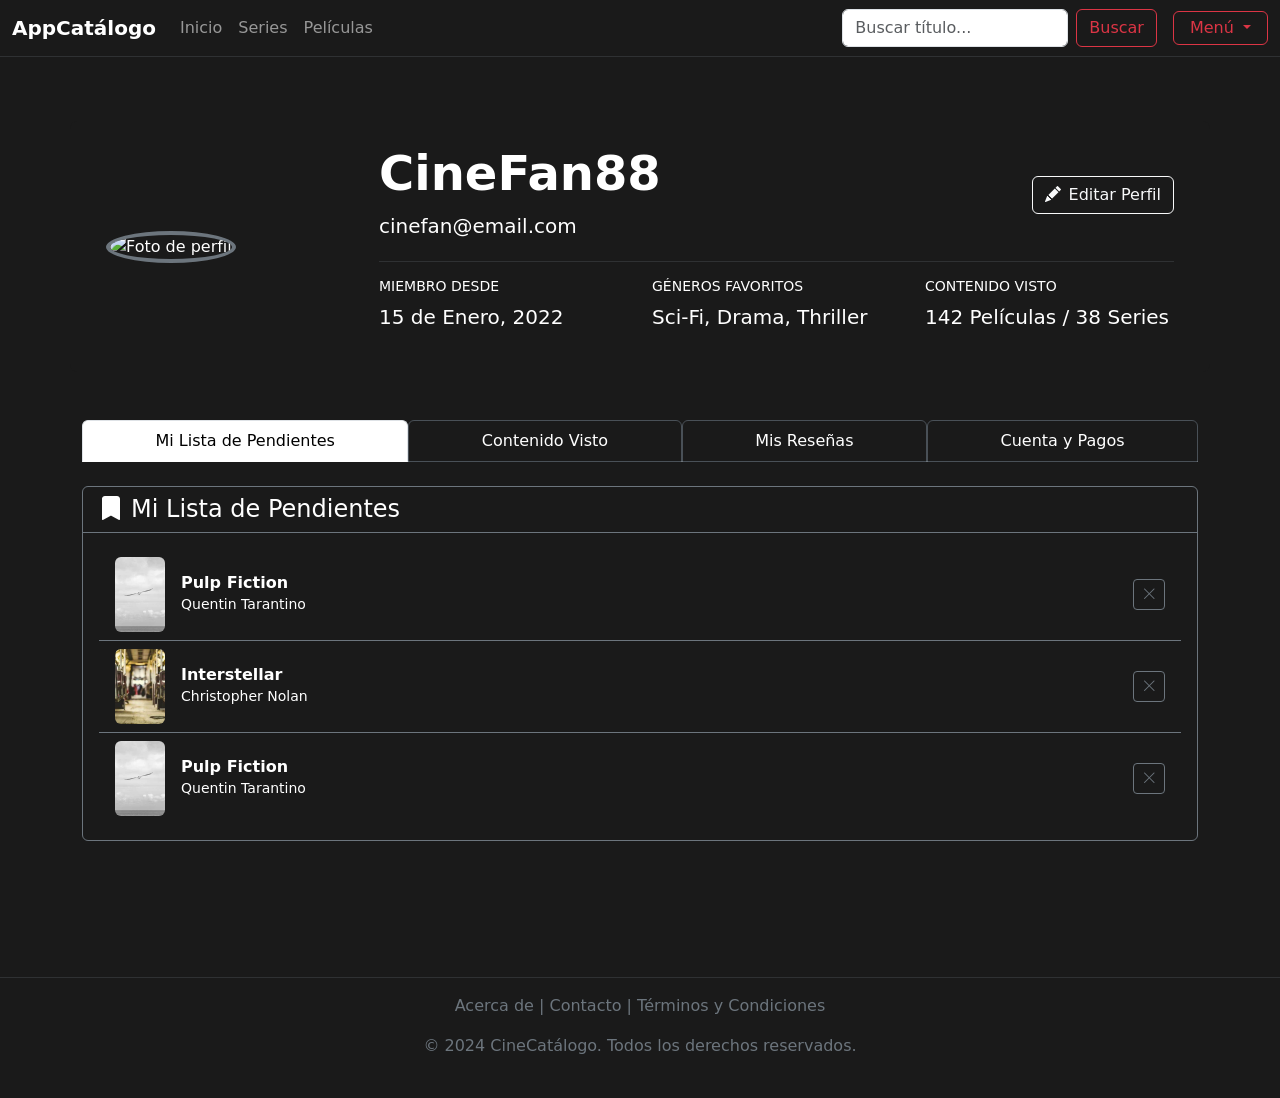
==== commit 48f11216: "Finish review view" ====
--- a/usuario.html
+++ b/usuario.html
@@ -24,7 +24,7 @@
     </style>
 </head>
 
-<body class="bg-dark text-white">
+<body class="text-white" style="background-color: #1a1a1a;">
 
     <!-- BARRA DE NAVEGACIÓN -->
     <nav class="navbar navbar-expand-lg navbar-dark" style="background-color: #1a1a1a;">
@@ -72,6 +72,7 @@
         </div>
     </nav>
 
+<hr class="border-secondary mt-0">
 
     <!-- =============================================== -->
     <!-- 2. CONTENIDO PRINCIPAL DEL PERFIL               -->
@@ -138,7 +139,7 @@
   
 
         <!-- =============================================== -->
-        <!-- 3. CONTENIDO DE LAS PESTAÑAS - REDISEÑADO     -->
+        <!-- 3. CONTENIDO DE LAS PESTAÑAS                    -->
         <!-- =============================================== -->
         <div class="tab-content" id="profileTabsContent">
 
@@ -249,7 +250,6 @@
                     <div class="card-body">
 
                         <!-- Reseña de ejemplo 1 -->
-                        <!-- CORRECCIÓN: Cambiado 'bg-dark' por 'bg-black' y añadido 'text-white' al párrafo -->
                         <div class="card  border-secondary mb-3" style="background-color: #1a1a1a;">
                             <div class="card-header d-flex justify-content-between bg-transparent border-secondary">
                                 <span class="fw-bold text-white fs-5">Inception</span>
@@ -395,6 +395,7 @@
     <!-- 5. PIE DE PÁGINA (IDÉNTICO AL HOME)             -->
     <!-- =============================================== -->
     <footer class="py-4 mt-5" style="background-color: #1a1a1a;">
+        <hr class="border-secondary ">
         <div class="container text-center text-secondary">
             <p><a href="#" class="text-secondary text-decoration-none">Acerca de</a> | <a href="#" class="text-secondary text-decoration-none">Contacto</a> | <a href="#" class="text-secondary text-decoration-none">Términos y Condiciones</a></p>
             <p>&copy; 2024 CineCatálogo. Todos los derechos reservados.</p>
